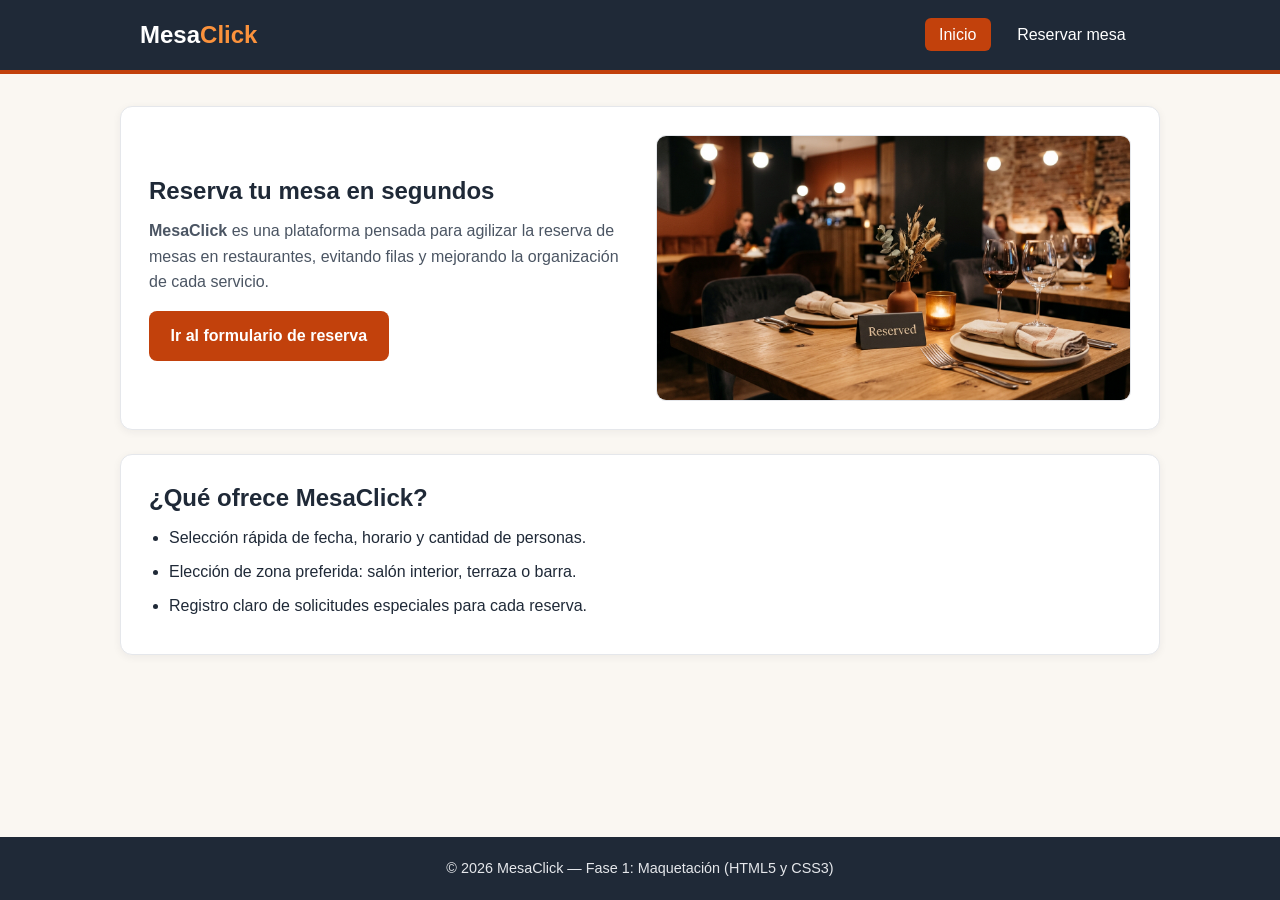
==== index.html @ 7058f3f5 "style: reemplazar SVG por imagen fotográfica de portada" ====
<!DOCTYPE html>
<html lang="es">
<head>
  <meta charset="UTF-8">
  <meta name="viewport" content="width=device-width, initial-scale=1.0">
  <title>MesaClick | Inicio</title>
  <link rel="stylesheet" href="css/estilos.css">
</head>
<body>
  <header>
    <div id="encabezado-principal">
      <a href="index.html" class="marca">Mesa<span>Click</span></a>
      <nav aria-label="Navegación principal">
        <ul id="menu-navegacion">
          <li><a href="index.html" class="enlace-nav activo">Inicio</a></li>
          <li><a href="formulario.html" class="enlace-nav">Reservar mesa</a></li>
        </ul>
      </nav>
    </div>
  </header>

  <main>
    <div class="contenedor">
      <section id="seccion-bienvenida" class="tarjeta">
        <div>
          <h1>Reserva tu mesa en segundos</h1>
          <p>
            <strong>MesaClick</strong> es una plataforma pensada para agilizar la reserva de mesas en restaurantes,
            evitando filas y mejorando la organización de cada servicio.
          </p>
          <a href="formulario.html" class="boton-principal">Ir al formulario de reserva</a>
        </div>
        <div>
          <img
            src="img/mesaclick-banner.jpg"
            alt="Mesa reservada en un restaurante con MesaClick"
            class="imagen-destacada"
          >
        </div>
      </section>

      <section class="tarjeta">
        <h2>¿Qué ofrece MesaClick?</h2>
        <ul class="lista-beneficios">
          <li>Selección rápida de fecha, horario y cantidad de personas.</li>
          <li>Elección de zona preferida: salón interior, terraza o barra.</li>
          <li>Registro claro de solicitudes especiales para cada reserva.</li>
        </ul>
      </section>
    </div>
  </main>

  <footer id="pie-pagina">
    <p>&copy; 2026 MesaClick — Fase 1: Maquetación (HTML5 y CSS3)</p>
  </footer>
</body>
</html>
---- css/estilos.css ----
/* Paleta de colores y variables globales de MesaClick */
:root {
  --color-primario: #c2410c;
  --color-primario-oscuro: #9a3412;
  --color-secundario: #1f2937;
  --color-fondo: #faf7f2;
  --color-superficie: #ffffff;
  --color-texto: #1f2937;
  --color-texto-suave: #4b5563;
  --color-borde: #e5e7eb;
  --color-acento-suave: #fef3c7;
}

/* Selectores de etiqueta */
* {
  box-sizing: border-box;
  margin: 0;
  padding: 0;
}

body {
  font-family: "Segoe UI", Tahoma, Geneva, Verdana, sans-serif;
  background-color: var(--color-fondo);
  color: var(--color-texto);
  line-height: 1.6;
  min-height: 100vh;
  display: flex;
  flex-direction: column;
}

header {
  background-color: var(--color-secundario);
  color: var(--color-superficie);
  border-bottom: 4px solid var(--color-primario);
}

main {
  flex: 1;
  padding: 2rem 1rem;
}

h1, h2, h3 {
  line-height: 1.25;
  margin-bottom: 0.75rem;
}

p {
  margin-bottom: 1rem;
  color: var(--color-texto-suave);
}

ul {
  padding-left: 1.25rem;
}

img {
  max-width: 100%;
  height: auto;
  display: block;
}

footer {
  background-color: var(--color-secundario);
  color: var(--color-borde);
  text-align: center;
  padding: 1.25rem 1rem;
  font-size: 0.9rem;
}

/* Selectores de ID */
#encabezado-principal {
  max-width: 1040px;
  margin: 0 auto;
  padding: 1rem 1.25rem;
  display: flex;
  flex-wrap: wrap;
  align-items: center;
  justify-content: space-between;
  gap: 1rem;
}

#menu-navegacion {
  display: flex;
  gap: 0.75rem;
  list-style: none;
  padding-left: 0;
}

#seccion-bienvenida {
  display: grid;
  grid-template-columns: repeat(auto-fit, minmax(280px, 1fr));
  gap: 2rem;
  align-items: center;
}

#formulario-reserva {
  display: flex;
  flex-direction: column;
  gap: 1.1rem;
}

#pie-pagina p {
  color: var(--color-borde);
  margin-bottom: 0;
}

/* Selectores de clase */
.contenedor {
  max-width: 1040px;
  margin: 0 auto;
}

.marca {
  font-size: 1.5rem;
  font-weight: 700;
  color: var(--color-superficie);
  text-decoration: none;
}

.marca span {
  color: #fb923c;
}

.enlace-nav {
  color: var(--color-superficie);
  text-decoration: none;
  padding: 0.5rem 0.9rem;
  border-radius: 6px;
  font-weight: 500;
  transition: background-color 0.2s ease;
}

.enlace-nav:hover {
  background-color: rgba(255, 255, 255, 0.12);
}

.enlace-nav.activo {
  background-color: var(--color-primario);
  color: var(--color-superficie);
}

.tarjeta {
  background-color: var(--color-superficie);
  border: 1px solid var(--color-borde);
  border-radius: 12px;
  padding: 1.75rem;
  margin-bottom: 1.5rem;
  box-shadow: 0 2px 8px rgba(31, 41, 55, 0.06);
}

.imagen-destacada {
  border-radius: 10px;
  border: 1px solid var(--color-borde);
}

.lista-beneficios li {
  margin-bottom: 0.5rem;
  color: var(--color-texto);
}

.boton-principal {
  display: inline-block;
  background-color: var(--color-primario);
  color: var(--color-superficie);
  text-decoration: none;
  padding: 0.75rem 1.35rem;
  border: none;
  border-radius: 8px;
  font-size: 1rem;
  font-weight: 600;
  cursor: pointer;
  transition: background-color 0.2s ease;
}

.boton-principal:hover {
  background-color: var(--color-primario-oscuro);
}

.grupo-campo {
  display: flex;
  flex-direction: column;
  gap: 0.4rem;
}

.grupo-campo label {
  font-weight: 600;
  font-size: 0.95rem;
  color: var(--color-texto);
}

.grupo-campo input,
.grupo-campo select,
.grupo-campo textarea {
  width: 100%;
  padding: 0.7rem 0.85rem;
  border: 1px solid var(--color-borde);
  border-radius: 8px;
  font-family: inherit;
  font-size: 1rem;
  background-color: var(--color-superficie);
  color: var(--color-texto);
}

.grupo-campo input:focus,
.grupo-campo select:focus,
.grupo-campo textarea:focus {
  outline: 2px solid var(--color-primario);
  border-color: var(--color-primario);
}

.fila-campos {
  display: grid;
  grid-template-columns: repeat(auto-fit, minmax(200px, 1fr));
  gap: 1rem;
}

.nota-estado {
  background-color: var(--color-acento-suave);
  border-left: 4px solid var(--color-primario);
  padding: 0.85rem 1rem;
  border-radius: 6px;
  font-size: 0.95rem;
  color: var(--color-texto);
}
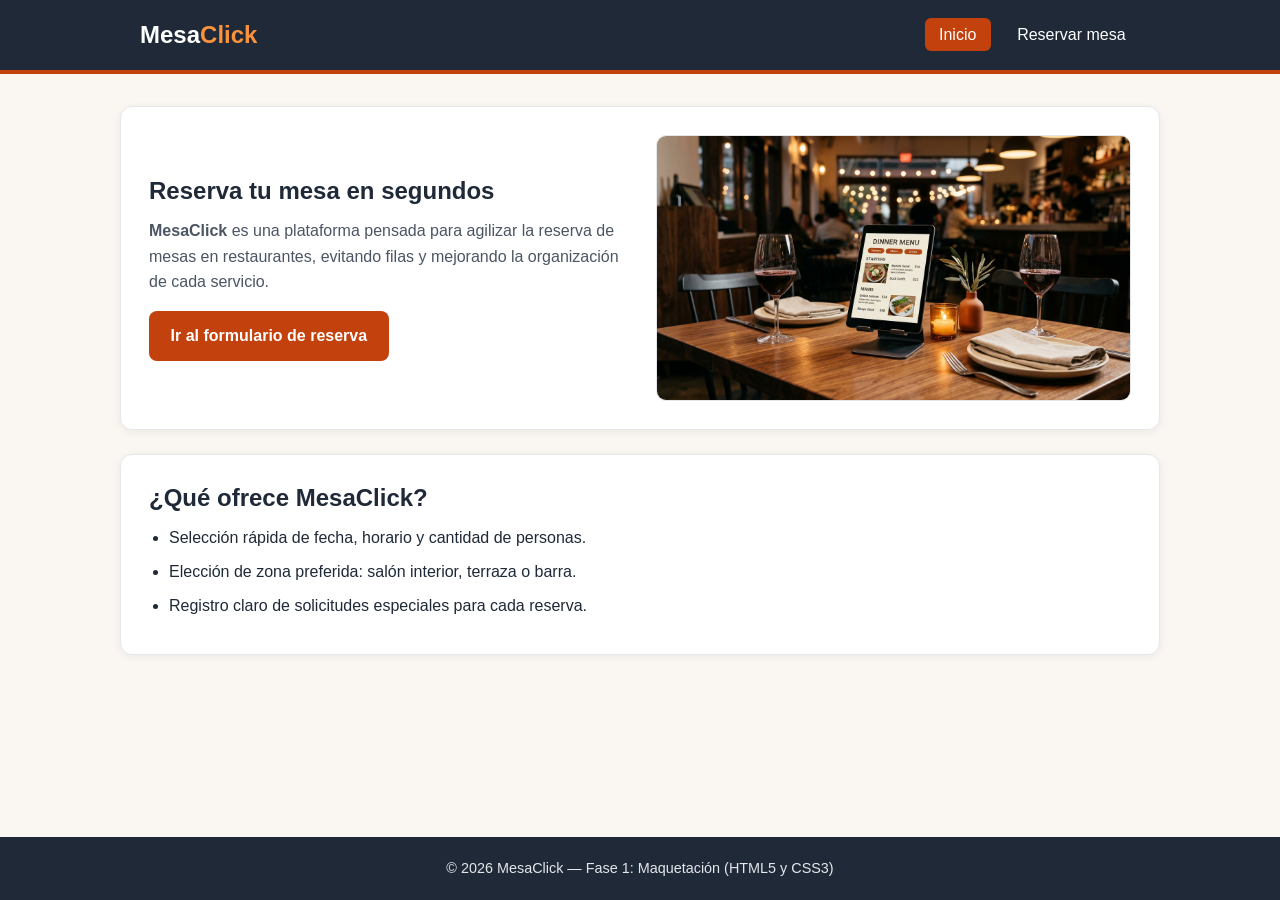
==== commit fa538a83: "style: agregar imagen con tablet de menú y rotación 360° en CSS" ====
--- a/index.html
+++ b/index.html
@@ -30,10 +30,10 @@
           </p>
           <a href="formulario.html" class="boton-principal">Ir al formulario de reserva</a>
         </div>
-        <div>
+        <div class="visor-360">
           <img
             src="img/mesaclick-banner.jpg"
-            alt="Mesa reservada en un restaurante con MesaClick"
+            alt="Mesa de restaurante con una tablet en el centro mostrando el menú digital de MesaClick"
             class="imagen-destacada"
           >
         </div>
--- a/css/estilos.css
+++ b/css/estilos.css
@@ -148,9 +148,19 @@
   box-shadow: 0 2px 8px rgba(31, 41, 55, 0.06);
 }
 
+.visor-360 {
+  perspective: 1000px;
+}
+
 .imagen-destacada {
   border-radius: 10px;
   border: 1px solid var(--color-borde);
+  transform-style: preserve-3d;
+  transition: transform 1.2s ease-in-out;
+}
+
+.visor-360:hover .imagen-destacada {
+  transform: rotateY(360deg);
 }
 
 .lista-beneficios li {
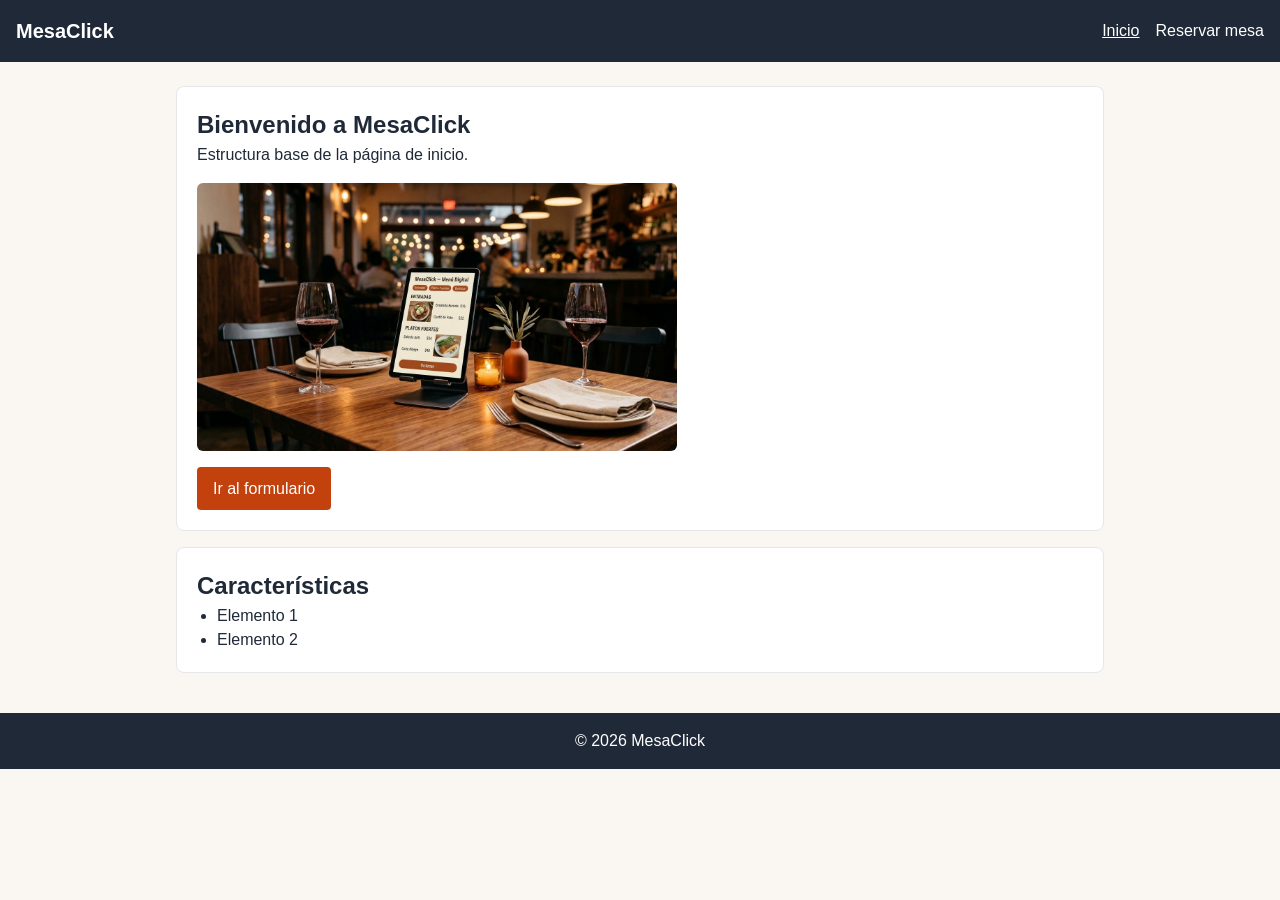
==== commit 1f2717aa: "chore: simplificar estructura base para trabajo en equipo" ====
--- a/index.html
+++ b/index.html
@@ -7,51 +7,40 @@
   <link rel="stylesheet" href="css/estilos.css">
 </head>
 <body>
-  <header>
-    <div id="encabezado-principal">
-      <a href="index.html" class="marca">Mesa<span>Click</span></a>
-      <nav aria-label="Navegación principal">
-        <ul id="menu-navegacion">
-          <li><a href="index.html" class="enlace-nav activo">Inicio</a></li>
-          <li><a href="formulario.html" class="enlace-nav">Reservar mesa</a></li>
-        </ul>
-      </nav>
-    </div>
+  <header id="encabezado-principal">
+    <a href="index.html" class="marca">MesaClick</a>
+    <nav aria-label="Navegación principal">
+      <ul id="menu-navegacion">
+        <li><a href="index.html" class="enlace-nav activo">Inicio</a></li>
+        <li><a href="formulario.html" class="enlace-nav">Reservar mesa</a></li>
+      </ul>
+    </nav>
   </header>
 
-  <main>
-    <div class="contenedor">
-      <section id="seccion-bienvenida" class="tarjeta">
-        <div>
-          <h1>Reserva tu mesa en segundos</h1>
-          <p>
-            <strong>MesaClick</strong> es una plataforma pensada para agilizar la reserva de mesas en restaurantes,
-            evitando filas y mejorando la organización de cada servicio.
-          </p>
-          <a href="formulario.html" class="boton-principal">Ir al formulario de reserva</a>
-        </div>
-        <div class="visor-360">
-          <img
-            src="img/mesaclick-banner.jpg"
-            alt="Mesa de restaurante con una tablet en el centro mostrando el menú digital de MesaClick"
-            class="imagen-destacada"
-          >
-        </div>
-      </section>
+  <main class="contenedor">
+    <!-- Contenido principal de inicio -->
+    <section id="seccion-bienvenida" class="tarjeta">
+      <h1>Bienvenido a MesaClick</h1>
+      <p>Estructura base de la página de inicio.</p>
+      <img
+        src="img/mesaclick-banner.jpg"
+        alt="Mesa de restaurante con menú digital de MesaClick"
+        class="imagen-destacada"
+      >
+      <p><a href="formulario.html" class="boton-principal">Ir al formulario</a></p>
+    </section>
 
-      <section class="tarjeta">
-        <h2>¿Qué ofrece MesaClick?</h2>
-        <ul class="lista-beneficios">
-          <li>Selección rápida de fecha, horario y cantidad de personas.</li>
-          <li>Elección de zona preferida: salón interior, terraza o barra.</li>
-          <li>Registro claro de solicitudes especiales para cada reserva.</li>
-        </ul>
-      </section>
-    </div>
+    <section class="tarjeta">
+      <h2>Características</h2>
+      <ul class="lista-base">
+        <li>Elemento 1</li>
+        <li>Elemento 2</li>
+      </ul>
+    </section>
   </main>
 
   <footer id="pie-pagina">
-    <p>&copy; 2026 MesaClick — Fase 1: Maquetación (HTML5 y CSS3)</p>
+    <p>&copy; 2026 MesaClick</p>
   </footer>
 </body>
 </html>
--- a/css/estilos.css
+++ b/css/estilos.css
@@ -1,14 +1,11 @@
-/* Paleta de colores y variables globales de MesaClick */
+/* Variables base de la paleta de colores */
 :root {
   --color-primario: #c2410c;
-  --color-primario-oscuro: #9a3412;
   --color-secundario: #1f2937;
   --color-fondo: #faf7f2;
   --color-superficie: #ffffff;
   --color-texto: #1f2937;
-  --color-texto-suave: #4b5563;
   --color-borde: #e5e7eb;
-  --color-acento-suave: #fef3c7;
 }
 
 /* Selectores de etiqueta */
@@ -19,38 +16,21 @@
 }
 
 body {
-  font-family: "Segoe UI", Tahoma, Geneva, Verdana, sans-serif;
+  font-family: Arial, Helvetica, sans-serif;
   background-color: var(--color-fondo);
   color: var(--color-texto);
-  line-height: 1.6;
-  min-height: 100vh;
-  display: flex;
-  flex-direction: column;
+  line-height: 1.5;
 }
 
-header {
+header,
+footer {
   background-color: var(--color-secundario);
   color: var(--color-superficie);
-  border-bottom: 4px solid var(--color-primario);
+  padding: 1rem;
 }
 
 main {
-  flex: 1;
-  padding: 2rem 1rem;
-}
-
-h1, h2, h3 {
-  line-height: 1.25;
-  margin-bottom: 0.75rem;
-}
-
-p {
-  margin-bottom: 1rem;
-  color: var(--color-texto-suave);
-}
-
-ul {
-  padding-left: 1.25rem;
+  padding: 1.5rem 1rem;
 }
 
 img {
@@ -59,113 +39,79 @@
   display: block;
 }
 
-footer {
-  background-color: var(--color-secundario);
-  color: var(--color-borde);
-  text-align: center;
-  padding: 1.25rem 1rem;
-  font-size: 0.9rem;
-}
-
 /* Selectores de ID */
 #encabezado-principal {
-  max-width: 1040px;
-  margin: 0 auto;
-  padding: 1rem 1.25rem;
   display: flex;
-  flex-wrap: wrap;
+  justify-content: space-between;
   align-items: center;
-  justify-content: space-between;
-  gap: 1rem;
 }
 
 #menu-navegacion {
+  list-style: none;
   display: flex;
-  gap: 0.75rem;
-  list-style: none;
-  padding-left: 0;
-}
-
-#seccion-bienvenida {
-  display: grid;
-  grid-template-columns: repeat(auto-fit, minmax(280px, 1fr));
-  gap: 2rem;
-  align-items: center;
+  gap: 1rem;
 }
 
 #formulario-reserva {
   display: flex;
   flex-direction: column;
-  gap: 1.1rem;
+  gap: 1rem;
 }
 
-#pie-pagina p {
-  color: var(--color-borde);
-  margin-bottom: 0;
+#pie-pagina {
+  text-align: center;
 }
 
 /* Selectores de clase */
 .contenedor {
-  max-width: 1040px;
+  max-width: 960px;
   margin: 0 auto;
 }
 
 .marca {
-  font-size: 1.5rem;
-  font-weight: 700;
   color: var(--color-superficie);
   text-decoration: none;
-}
-
-.marca span {
-  color: #fb923c;
+  font-weight: bold;
+  font-size: 1.25rem;
 }
 
 .enlace-nav {
   color: var(--color-superficie);
   text-decoration: none;
-  padding: 0.5rem 0.9rem;
-  border-radius: 6px;
-  font-weight: 500;
-  transition: background-color 0.2s ease;
-}
-
-.enlace-nav:hover {
-  background-color: rgba(255, 255, 255, 0.12);
 }
 
 .enlace-nav.activo {
-  background-color: var(--color-primario);
-  color: var(--color-superficie);
+  text-decoration: underline;
 }
 
 .tarjeta {
   background-color: var(--color-superficie);
   border: 1px solid var(--color-borde);
-  border-radius: 12px;
-  padding: 1.75rem;
-  margin-bottom: 1.5rem;
-  box-shadow: 0 2px 8px rgba(31, 41, 55, 0.06);
-}
-
-.visor-360 {
-  perspective: 1000px;
+  border-radius: 8px;
+  padding: 1.25rem;
+  margin-bottom: 1rem;
 }
 
 .imagen-destacada {
-  border-radius: 10px;
-  border: 1px solid var(--color-borde);
-  transform-style: preserve-3d;
-  transition: transform 1.2s ease-in-out;
+  max-width: 480px;
+  margin: 1rem 0;
+  border-radius: 6px;
 }
 
-.visor-360:hover .imagen-destacada {
-  transform: rotateY(360deg);
+.lista-base {
+  padding-left: 1.25rem;
 }
 
-.lista-beneficios li {
-  margin-bottom: 0.5rem;
-  color: var(--color-texto);
+.grupo-campo {
+  display: flex;
+  flex-direction: column;
+  gap: 0.35rem;
+}
+
+.grupo-campo input {
+  padding: 0.5rem;
+  border: 1px solid var(--color-borde);
+  border-radius: 4px;
 }
 
 .boton-principal {
@@ -173,62 +119,8 @@
   background-color: var(--color-primario);
   color: var(--color-superficie);
   text-decoration: none;
-  padding: 0.75rem 1.35rem;
   border: none;
-  border-radius: 8px;
-  font-size: 1rem;
-  font-weight: 600;
+  border-radius: 4px;
+  padding: 0.6rem 1rem;
   cursor: pointer;
-  transition: background-color 0.2s ease;
 }
-
-.boton-principal:hover {
-  background-color: var(--color-primario-oscuro);
-}
-
-.grupo-campo {
-  display: flex;
-  flex-direction: column;
-  gap: 0.4rem;
-}
-
-.grupo-campo label {
-  font-weight: 600;
-  font-size: 0.95rem;
-  color: var(--color-texto);
-}
-
-.grupo-campo input,
-.grupo-campo select,
-.grupo-campo textarea {
-  width: 100%;
-  padding: 0.7rem 0.85rem;
-  border: 1px solid var(--color-borde);
-  border-radius: 8px;
-  font-family: inherit;
-  font-size: 1rem;
-  background-color: var(--color-superficie);
-  color: var(--color-texto);
-}
-
-.grupo-campo input:focus,
-.grupo-campo select:focus,
-.grupo-campo textarea:focus {
-  outline: 2px solid var(--color-primario);
-  border-color: var(--color-primario);
-}
-
-.fila-campos {
-  display: grid;
-  grid-template-columns: repeat(auto-fit, minmax(200px, 1fr));
-  gap: 1rem;
-}
-
-.nota-estado {
-  background-color: var(--color-acento-suave);
-  border-left: 4px solid var(--color-primario);
-  padding: 0.85rem 1rem;
-  border-radius: 6px;
-  font-size: 0.95rem;
-  color: var(--color-texto);
-}
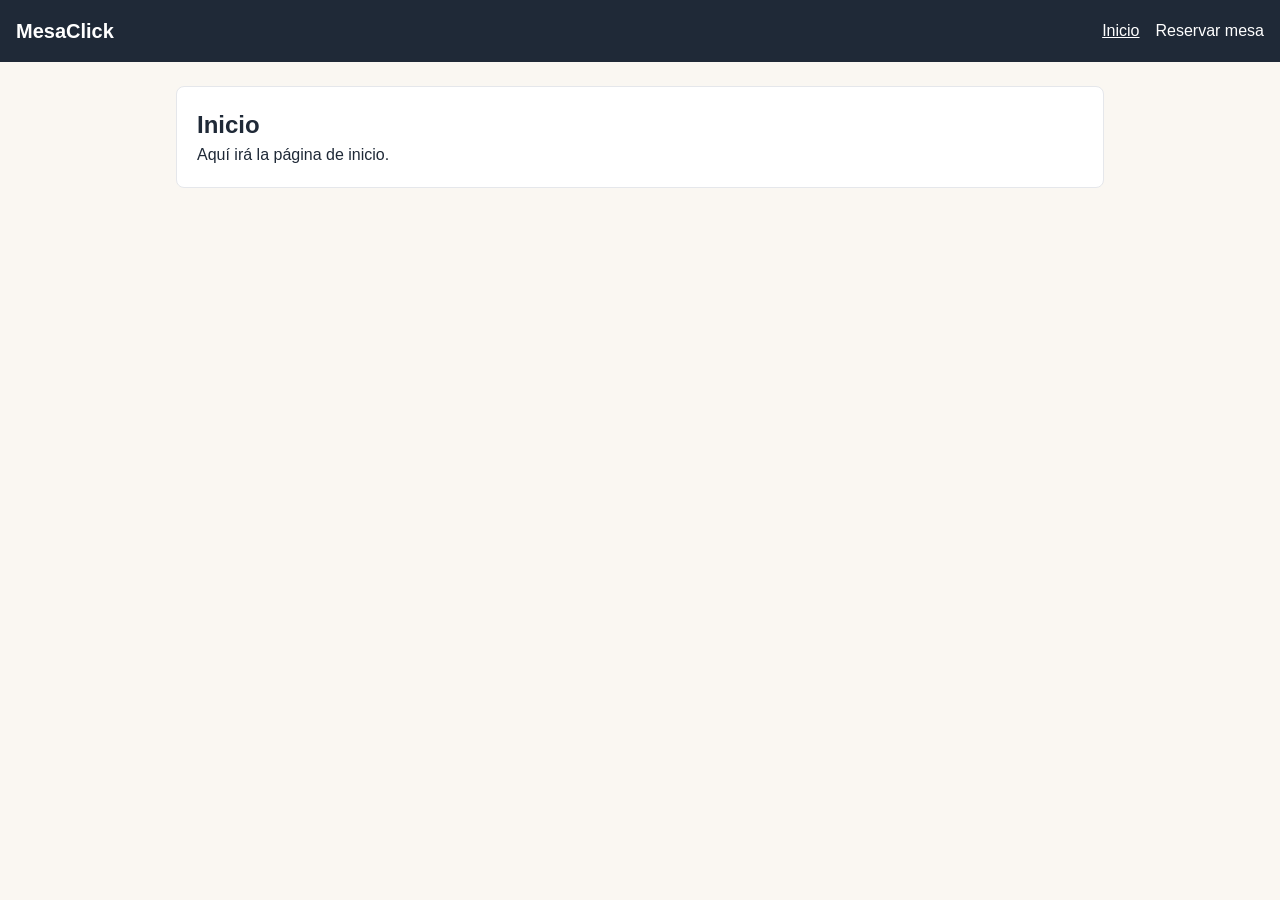
==== commit 661f8a9f: "refactor: simplify html templates for index and formulario pages" ====
--- a/index.html
+++ b/index.html
@@ -18,29 +18,11 @@
   </header>
 
   <main class="contenedor">
-    <!-- Contenido principal de inicio -->
-    <section id="seccion-bienvenida" class="tarjeta">
-      <h1>Bienvenido a MesaClick</h1>
-      <p>Estructura base de la página de inicio.</p>
-      <img
-        src="img/mesaclick-banner.jpg"
-        alt="Mesa de restaurante con menú digital de MesaClick"
-        class="imagen-destacada"
-      >
-      <p><a href="formulario.html" class="boton-principal">Ir al formulario</a></p>
-    </section>
-
     <section class="tarjeta">
-      <h2>Características</h2>
-      <ul class="lista-base">
-        <li>Elemento 1</li>
-        <li>Elemento 2</li>
-      </ul>
+      <h1>Inicio</h1>
+      <p>Aquí irá la página de inicio.</p>
     </section>
   </main>
 
-  <footer id="pie-pagina">
-    <p>&copy; 2026 MesaClick</p>
-  </footer>
 </body>
 </html>
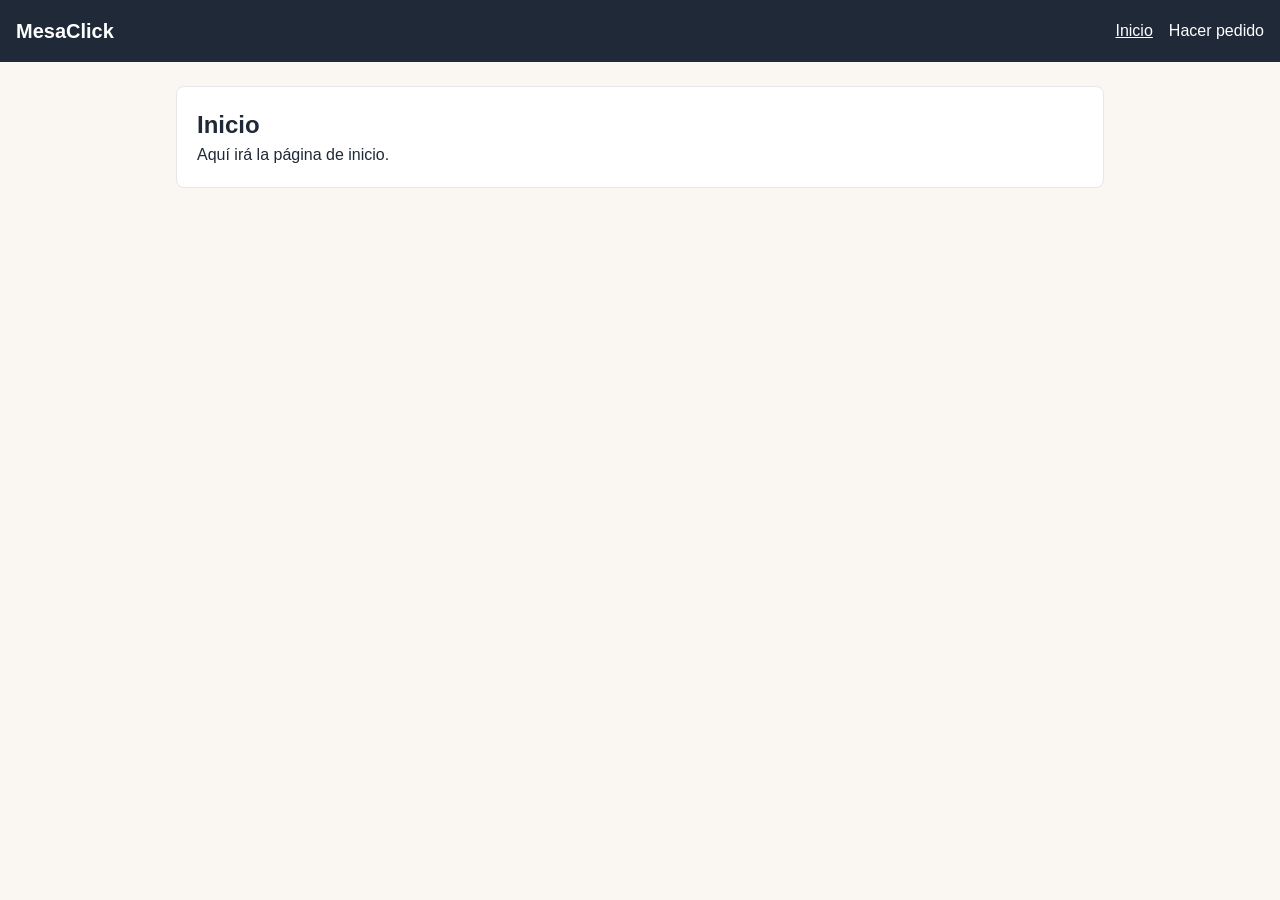
==== commit a42784e1: "Change link text from 'Reservar mesa' to 'Hacer pedido'" ====
--- a/index.html
+++ b/index.html
@@ -12,7 +12,7 @@
     <nav aria-label="Navegación principal">
       <ul id="menu-navegacion">
         <li><a href="index.html" class="enlace-nav activo">Inicio</a></li>
-        <li><a href="formulario.html" class="enlace-nav">Reservar mesa</a></li>
+        <li><a href="formulario.html" class="enlace-nav">Hacer pedido</a></li>
       </ul>
     </nav>
   </header>
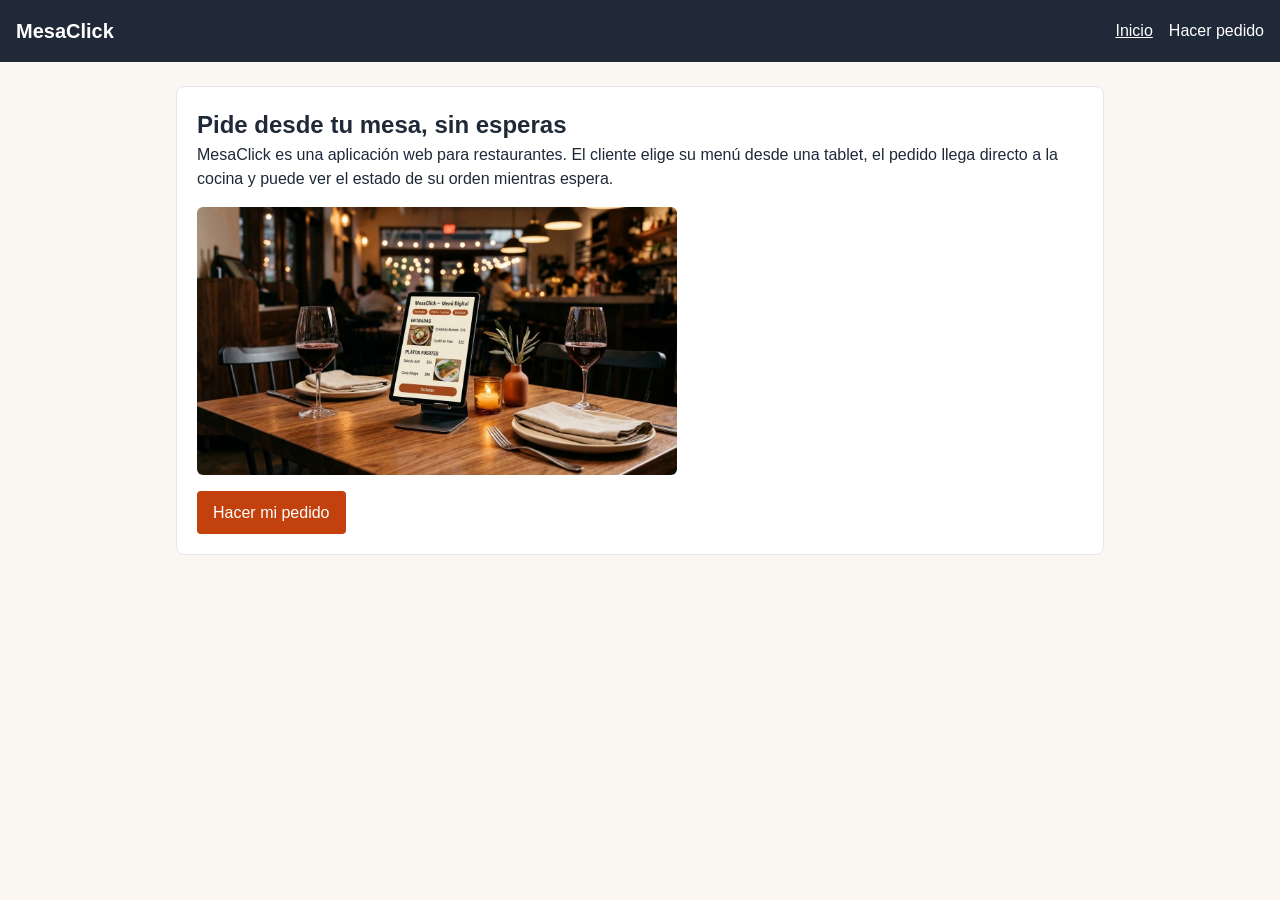
==== commit c6df271c: "Agregar seccion de bienvenida en index" ====
--- a/index.html
+++ b/index.html
@@ -19,8 +19,11 @@
 
   <main class="contenedor">
     <section class="tarjeta">
-      <h1>Inicio</h1>
-      <p>Aquí irá la página de inicio.</p>
+      <h1>Pide desde tu mesa, sin esperas</h1>
+      <p>MesaClick es una aplicación web para restaurantes. El cliente elige su menú desde una tablet, el pedido llega directo a la cocina y puede ver el estado de su orden mientras espera.
+      </p>
+      <img src="img/mesaclick-banner.jpg" alt="Cliente haciendo su pedido desde una tablet en un restaurante" class="imagen-destacada">
+      <a href="formulario.html" class="boton-principal">Hacer mi pedido</a>
     </section>
   </main>
 
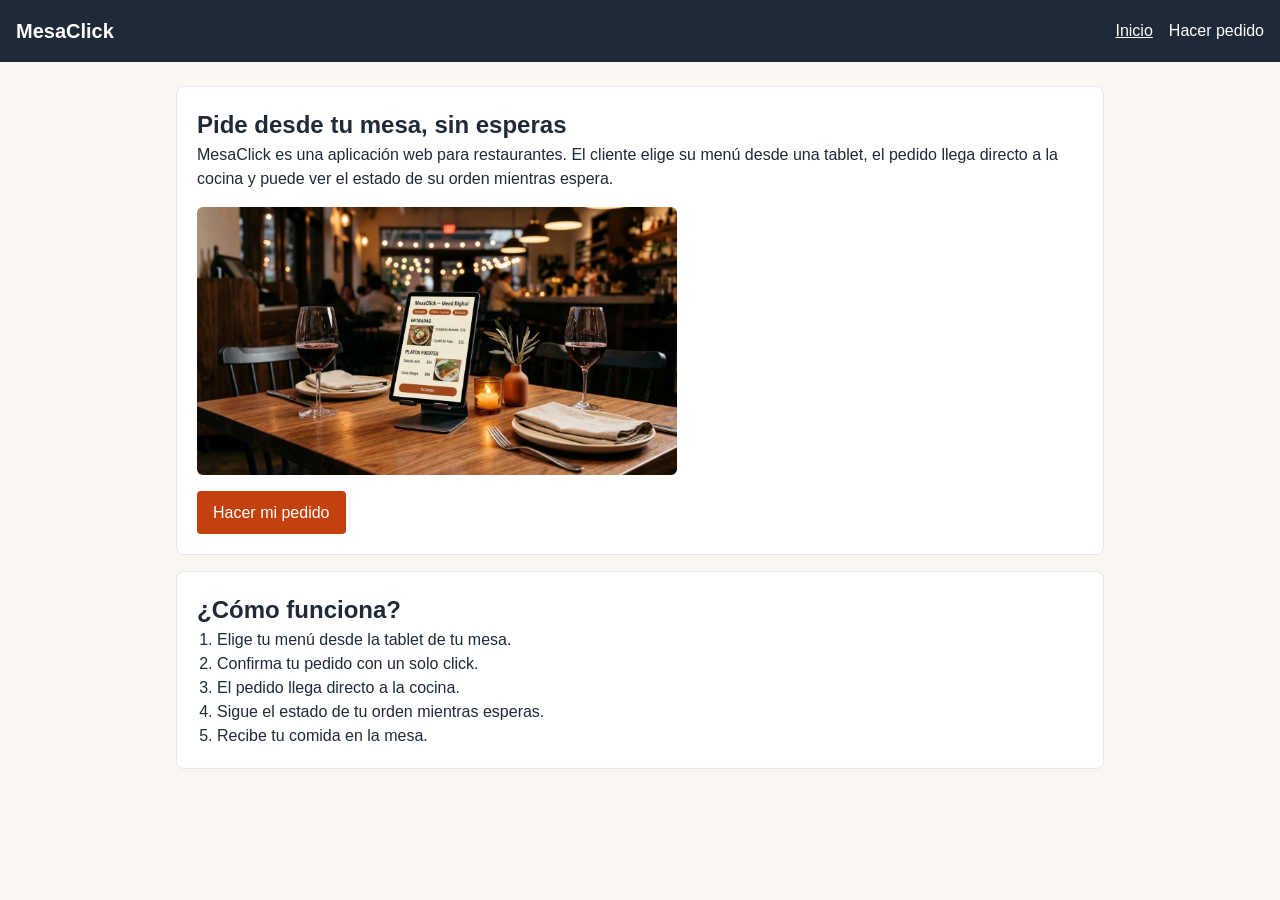
==== commit b530d0b6: "Agregar lista de como funciona en index" ====
--- a/index.html
+++ b/index.html
@@ -25,6 +25,18 @@
       <img src="img/mesaclick-banner.jpg" alt="Cliente haciendo su pedido desde una tablet en un restaurante" class="imagen-destacada">
       <a href="formulario.html" class="boton-principal">Hacer mi pedido</a>
     </section>
+
+    <section class="tarjeta">
+      <h2>¿Cómo funciona?</h2>
+      <ol class="lista-base">
+        <li>Elige tu menú desde la tablet de tu mesa.</li>
+        <li>Confirma tu pedido con un solo click.</li>
+        <li>El pedido llega directo a la cocina.</li>
+        <li>Sigue el estado de tu orden mientras esperas.</li>
+        <li>Recibe tu comida en la mesa.</li>
+      </ol>
+    </section>
+      
   </main>
 
 </body>
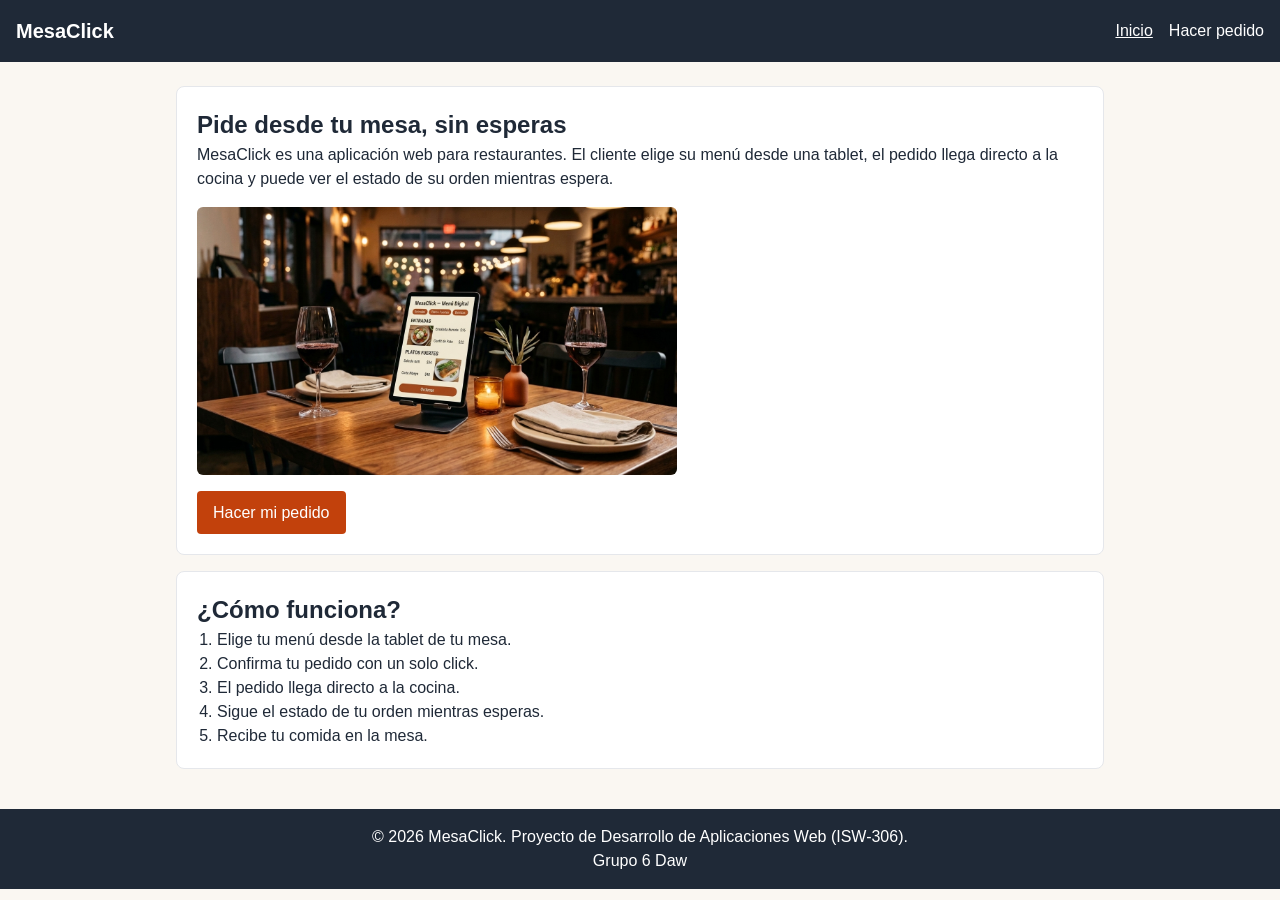
==== commit 20087892: "Agregar footer en index" ====
--- a/index.html
+++ b/index.html
@@ -38,6 +38,10 @@
     </section>
       
   </main>
-
+  <footer id="pie-pagina">
+    <p>&copy; 2026 MesaClick. Proyecto de Desarrollo de Aplicaciones Web (ISW-306).</p>
+    <p>Grupo 6 Daw</p>  
+  </footer>
+  
 </body>
 </html>
